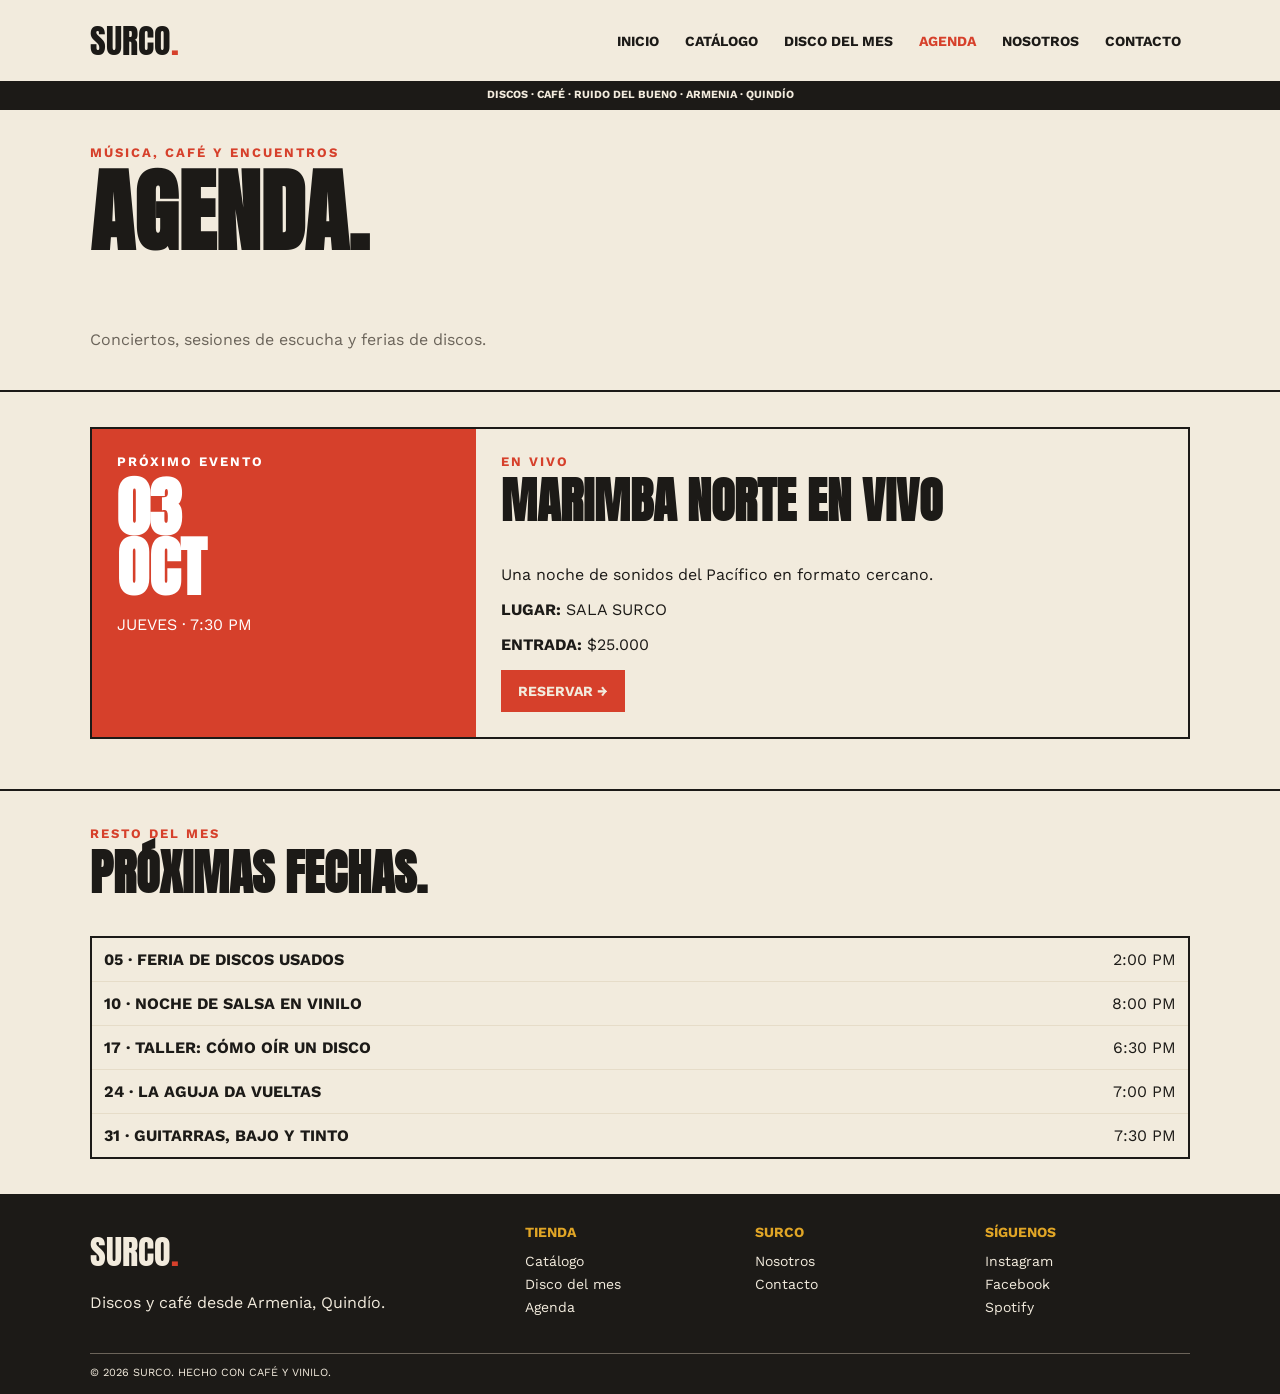
==== agenda.html @ f7513f94 "Primer commit" ====
<!DOCTYPE html>
<html lang="es">
<head>
    <meta charset="UTF-8">
    <meta name="viewport" content="width=device-width, initial-scale=1.0">
    <title>Agenda - SURCO.</title>
    <link rel="stylesheet" href="css/style.css">
</head>
<body>
<header>
    <div class="contenedor encabezado">
        <a class="logo" href="index.html">SURCO<span>.</span></a>
        <nav class="menu">
            <a href="index.html" class="">Inicio</a>
            <a href="catalogo.html" class="">Catálogo</a>
            <a href="disco.html" class="">Disco del mes</a>
            <a href="agenda.html" class="activo">Agenda</a>
            <a href="nosotros.html" class="">Nosotros</a>
            <a href="contacto.html" class="">Contacto</a>
        </nav>
    </div>
    <div class="cinta">DISCOS · CAFÉ · RUIDO DEL BUENO · ARMENIA · QUINDÍO</div>
</header>

<main>
<section class="intro"><div class="contenedor"><div class="antetitulo">MÚSICA, CAFÉ Y ENCUENTROS</div><h1>AGENDA.</h1><p>Conciertos, sesiones de escucha y ferias de discos.</p></div></section><section class="seccion"><div class="contenedor evento"><div class="evento-fecha"><div class="antetitulo" style="color:white">PRÓXIMO EVENTO</div><strong>03<br>OCT</strong><p>JUEVES · 7:30 PM</p></div><div class="evento-contenido"><div class="antetitulo">EN VIVO</div><h2>MARIMBA NORTE EN VIVO</h2><p>Una noche de sonidos del Pacífico en formato cercano.</p><p><b>LUGAR:</b> SALA SURCO</p><p><b>ENTRADA:</b> $25.000</p><a class="boton boton-rojo" href="contacto.html">RESERVAR →</a></div></div></section><section class="seccion"><div class="contenedor"><div class="antetitulo">RESTO DEL MES</div><h2>PRÓXIMAS FECHAS.</h2><div class="lista"><div class="fila"><b>05 · FERIA DE DISCOS USADOS</b><span>2:00 PM</span></div><div class="fila"><b>10 · NOCHE DE SALSA EN VINILO</b><span>8:00 PM</span></div><div class="fila"><b>17 · TALLER: CÓMO OÍR UN DISCO</b><span>6:30 PM</span></div><div class="fila"><b>24 · LA AGUJA DA VUELTAS</b><span>7:00 PM</span></div><div class="fila"><b>31 · GUITARRAS, BAJO Y TINTO</b><span>7:30 PM</span></div></div></div></section>
</main>
<footer>
    <div class="contenedor footer-columnas">
        <div>
            <div class="footer-logo">SURCO<span>.</span></div>
            <p>Discos y café desde Armenia, Quindío.</p>
        </div>
        <div>
            <h3>TIENDA</h3>
            <a href="catalogo.html">Catálogo</a>
            <a href="disco.html">Disco del mes</a>
            <a href="agenda.html">Agenda</a>
        </div>
        <div>
            <h3>SURCO</h3>
            <a href="nosotros.html">Nosotros</a>
            <a href="contacto.html">Contacto</a>
        </div>
        <div>
            <h3>SÍGUENOS</h3>
            <a href="#">Instagram</a>
            <a href="#">Facebook</a>
            <a href="#">Spotify</a>
        </div>
    </div>
    <div class="contenedor copyright">© 2026 SURCO. HECHO CON CAFÉ Y VINILO.</div>
</footer>

</body>
</html>
---- css/style.css ----
@import url('https://fonts.googleapis.com/css2?family=Anton&family=Work+Sans:wght@400;600;700&display=swap');

/* Colores de la guia */
body {
    margin: 0;
    background: #f2ebdd;
    color: #1c1a17;
    font-family: 'Work Sans', sans-serif;
    font-size: 16px;
}

* { box-sizing: border-box; }
img { width: 100%; display: block; }
a { color: inherit; text-decoration: none; }

.contenedor {
    width: 92%;
    max-width: 1100px;
    margin: auto;
}

/* ENCABEZADO */
header {
    border-bottom: 2px solid #1c1a17;
    background: #f2ebdd;
}

.encabezado {
    padding: 15px 0;
    text-align: center;
}

.logo {
    font-family: 'Anton', sans-serif;
    font-size: 34px;
}

.logo span { color: #d6402b; }

.menu {
    margin-top: 15px;
    display: flex;
    flex-wrap: wrap;
    justify-content: center;
    gap: 8px;
}

.menu a {
    padding: 7px 9px;
    font-weight: 700;
    font-size: 14px;
    text-transform: uppercase;
}

.menu a:hover,
.menu a.activo { color: #d6402b; }

.cinta {
    background: #1c1a17;
    color: #f2ebdd;
    padding: 7px 0;
    text-align: center;
    font-size: 11px;
    font-weight: 700;
}

/* TEXTOS */
h1, h2, h3 {
    font-family: 'Anton', sans-serif;
    text-transform: uppercase;
    line-height: .95;
    margin-top: 0;
}

h1 { font-size: 58px; }
h2 { font-size: 40px; }
h3 { font-size: 27px; }

.antetitulo {
    color: #d6402b;
    font-size: 13px;
    font-weight: 700;
    letter-spacing: 2px;
    text-transform: uppercase;
    margin-bottom: 10px;
}

.texto-gris { color: #6b645a; }

/* BOTONES */
.boton {
    display: inline-block;
    padding: 11px 15px;
    border: 2px solid #1c1a17;
    background: #1c1a17;
    color: #f2ebdd;
    font-size: 14px;
    font-weight: 700;
    text-transform: uppercase;
}

.boton-rojo {
    background: #d6402b;
    border-color: #d6402b;
}

.boton-claro { background: #f2ebdd; color: #1c1a17; }

/* SECCIONES */
.seccion { padding: 35px 0; border-bottom: 2px solid #1c1a17; }

.intro { padding: 35px 0 25px; border-bottom: 2px solid #1c1a17; }

.intro p { max-width: 700px; color: #6b645a; }

.hero { padding: 35px 0; border-bottom: 2px solid #1c1a17; }

.hero h1 { font-size: 58px; }
.hero h1 span { color: #d6402b; }
.hero p { font-size: 18px; }

.hero-imagen {
    margin-top: 25px;
    border: 2px solid #1c1a17;
}

.tarjetas {
    display: grid;
    grid-template-columns: 1fr;
    gap: 15px;
}

.tarjeta {
    border: 2px solid #1c1a17;
    background: #f2ebdd;
}

.tarjeta img { aspect-ratio: 1 / 1; object-fit: cover; }

.tarjeta-contenido { padding: 14px; }
.tarjeta h3 { margin-bottom: 5px; }

.precio {
    color: #d6402b;
    font-family: 'Anton', sans-serif;
    font-size: 28px;
}

.etiqueta {
    display: inline-block;
    background: #d6402b;
    color: white;
    padding: 4px 7px;
    font-size: 11px;
    font-weight: 700;
}

/* BLOQUES */
.bloque-dos {
    display: flex;
    flex-direction: column;
    border: 2px solid #1c1a17;
}

.bloque-dos .contenido { padding: 25px; }

.lista {
    border: 2px solid #1c1a17;
}

.fila {
    padding: 12px;
    border-bottom: 1px solid #e6dcc8;
    display: flex;
    justify-content: space-between;
    gap: 10px;
}

.fila:last-child { border-bottom: 0; }

.filtros {
    display: flex;
    flex-wrap: wrap;
    gap: 7px;
    margin-bottom: 20px;
}

.filtro {
    border: 2px solid #1c1a17;
    padding: 7px 10px;
    font-size: 12px;
    font-weight: 700;
}

.filtro.activo { background: #d6402b; color: white; border-color: #d6402b; }

.evento {
    border: 2px solid #1c1a17;
    margin-bottom: 15px;
}

.evento-fecha {
    background: #d6402b;
    color: white;
    padding: 25px;
}

.evento-fecha strong {
    font-family: 'Anton', sans-serif;
    font-size: 65px;
    line-height: .9;
}

.evento-contenido { padding: 25px; }

.equipo {
    display: grid;
    grid-template-columns: 1fr;
    gap: 15px;
}

.persona {
    border: 2px solid #1c1a17;
    padding: 15px;
}

.persona img {
    width: 110px;
    height: 110px;
    object-fit: cover;
    border-radius: 50%;
    border: 2px solid #1c1a17;
    margin-bottom: 12px;
}

.estadisticas {
    display: grid;
    grid-template-columns: 1fr 1fr;
    border: 2px solid #1c1a17;
}

.estadistica {
    padding: 15px;
    border-right: 1px solid #1c1a17;
    border-bottom: 1px solid #1c1a17;
}

.estadistica:nth-child(even) { border-right: 0; }
.estadistica:nth-last-child(-n+2) { border-bottom: 0; }

.numero {
    color: #d6402b;
    font-family: 'Anton', sans-serif;
    font-size: 40px;
}

/* CONTACTO */
.contacto { display: flex; flex-direction: column; gap: 20px; }
.formulario { border: 2px solid #1c1a17; padding: 18px; }
.campo { margin-bottom: 15px; }
.campo label { display: block; font-size: 12px; font-weight: 700; margin-bottom: 6px; text-transform: uppercase; }
input, select, textarea { width: 100%; padding: 11px; border: 2px solid #1c1a17; background: #f2ebdd; font: 16px 'Work Sans'; }
textarea { min-height: 130px; }
.mapa img { border: 2px solid #1c1a17; }
.info { border: 2px solid #1c1a17; padding: 18px; margin-top: 15px; }

/* PIE */
footer {
    background: #1c1a17;
    color: #f2ebdd;
    padding: 30px 0 15px;
}

.footer-columnas {
    display: grid;
    grid-template-columns: 1fr 1fr;
    gap: 25px;
}

footer h3 {
    font-family: 'Work Sans', sans-serif;
    font-size: 14px;
    color: #e0a526;
}

footer a { display: block; margin: 7px 0; font-size: 14px; }
.footer-logo { font: 34px 'Anton'; }
.footer-logo span { color: #d6402b; }

.copyright {
    border-top: 1px solid #6b645a;
    margin-top: 25px;
    padding-top: 12px;
    font-size: 11px;
}

/* ESCRITORIO */
@media (min-width: 600px) {
    .encabezado { display: flex; align-items: center; justify-content: space-between; }
    .menu { margin-top: 0; }
    h1 { font-size: 90px; }
    h2 { font-size: 48px; }

    .hero-contenido {
        display: grid;
        grid-template-columns: 1fr 1fr;
        gap: 30px;
        align-items: center;
    }

    .hero h1 { font-size: 90px; }
    .hero-imagen { margin-top: 0; }

    .tarjetas { grid-template-columns: repeat(3, 1fr); }
    .tarjetas-cuatro { grid-template-columns: repeat(4, 1fr); }

    .bloque-dos { flex-direction: row; }
    .bloque-dos > * { width: 50%; }

    .evento { display: grid; grid-template-columns: 35% 65%; }

    .equipo { grid-template-columns: repeat(3, 1fr); }

    .contacto { flex-direction: row; }
    .contacto > * { width: 50%; }

    .footer-columnas { grid-template-columns: 2fr 1fr 1fr 1fr; }
}

@media (max-width: 599px) {
    .menu a { border-bottom: 1px solid #e6dcc8; }
}
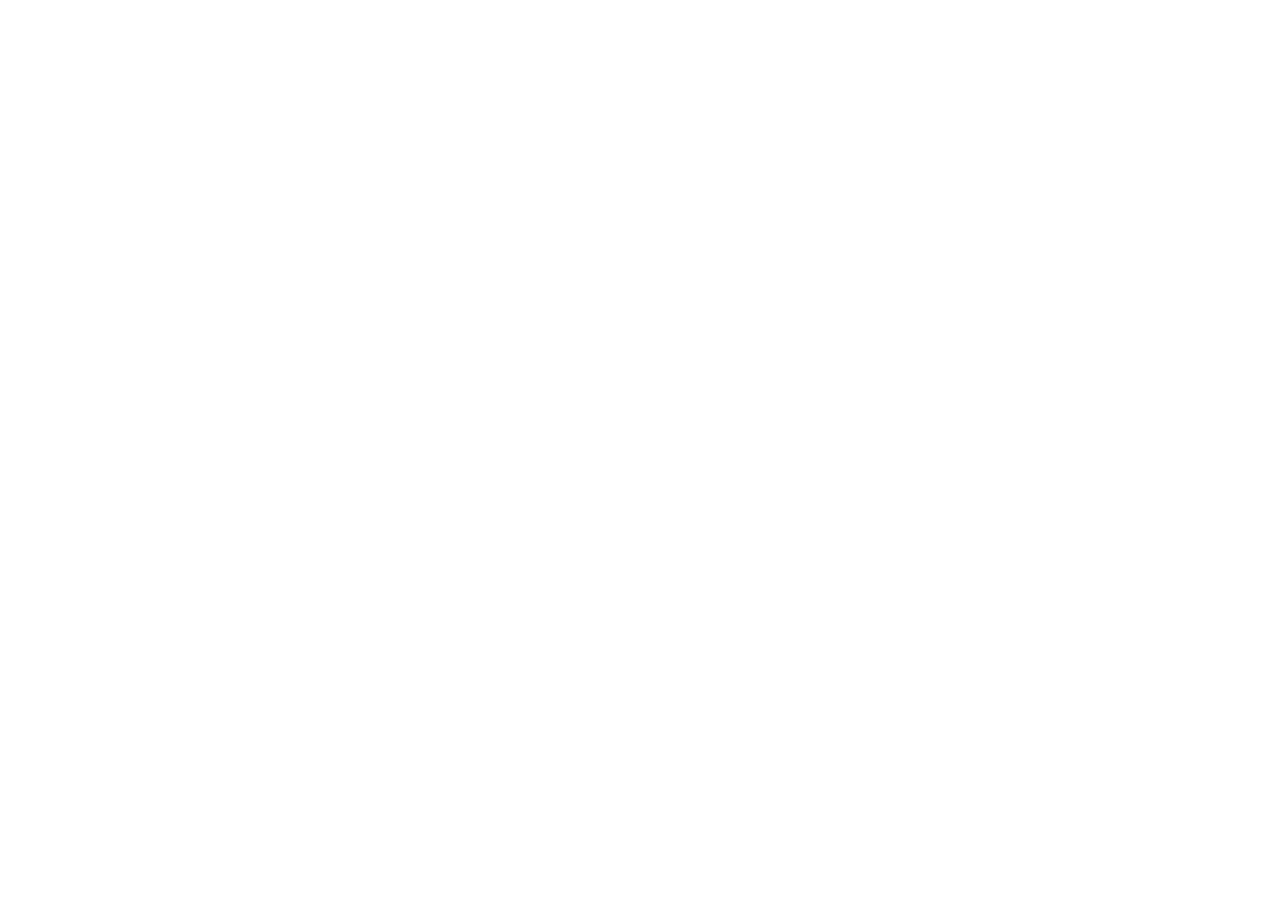
==== commit 3143ef4d: "feat: crear estructura de la página agenda" ====
--- a/agenda.html
+++ b/agenda.html
@@ -1,56 +1,11 @@
 <!DOCTYPE html>
-<html lang="es">
+<html lang="en">
 <head>
     <meta charset="UTF-8">
     <meta name="viewport" content="width=device-width, initial-scale=1.0">
     <title>Agenda - SURCO.</title>
-    <link rel="stylesheet" href="css/style.css">
 </head>
 <body>
-<header>
-    <div class="contenedor encabezado">
-        <a class="logo" href="index.html">SURCO<span>.</span></a>
-        <nav class="menu">
-            <a href="index.html" class="">Inicio</a>
-            <a href="catalogo.html" class="">Catálogo</a>
-            <a href="disco.html" class="">Disco del mes</a>
-            <a href="agenda.html" class="activo">Agenda</a>
-            <a href="nosotros.html" class="">Nosotros</a>
-            <a href="contacto.html" class="">Contacto</a>
-        </nav>
-    </div>
-    <div class="cinta">DISCOS · CAFÉ · RUIDO DEL BUENO · ARMENIA · QUINDÍO</div>
-</header>
-
-<main>
-<section class="intro"><div class="contenedor"><div class="antetitulo">MÚSICA, CAFÉ Y ENCUENTROS</div><h1>AGENDA.</h1><p>Conciertos, sesiones de escucha y ferias de discos.</p></div></section><section class="seccion"><div class="contenedor evento"><div class="evento-fecha"><div class="antetitulo" style="color:white">PRÓXIMO EVENTO</div><strong>03<br>OCT</strong><p>JUEVES · 7:30 PM</p></div><div class="evento-contenido"><div class="antetitulo">EN VIVO</div><h2>MARIMBA NORTE EN VIVO</h2><p>Una noche de sonidos del Pacífico en formato cercano.</p><p><b>LUGAR:</b> SALA SURCO</p><p><b>ENTRADA:</b> $25.000</p><a class="boton boton-rojo" href="contacto.html">RESERVAR →</a></div></div></section><section class="seccion"><div class="contenedor"><div class="antetitulo">RESTO DEL MES</div><h2>PRÓXIMAS FECHAS.</h2><div class="lista"><div class="fila"><b>05 · FERIA DE DISCOS USADOS</b><span>2:00 PM</span></div><div class="fila"><b>10 · NOCHE DE SALSA EN VINILO</b><span>8:00 PM</span></div><div class="fila"><b>17 · TALLER: CÓMO OÍR UN DISCO</b><span>6:30 PM</span></div><div class="fila"><b>24 · LA AGUJA DA VUELTAS</b><span>7:00 PM</span></div><div class="fila"><b>31 · GUITARRAS, BAJO Y TINTO</b><span>7:30 PM</span></div></div></div></section>
-</main>
-<footer>
-    <div class="contenedor footer-columnas">
-        <div>
-            <div class="footer-logo">SURCO<span>.</span></div>
-            <p>Discos y café desde Armenia, Quindío.</p>
-        </div>
-        <div>
-            <h3>TIENDA</h3>
-            <a href="catalogo.html">Catálogo</a>
-            <a href="disco.html">Disco del mes</a>
-            <a href="agenda.html">Agenda</a>
-        </div>
-        <div>
-            <h3>SURCO</h3>
-            <a href="nosotros.html">Nosotros</a>
-            <a href="contacto.html">Contacto</a>
-        </div>
-        <div>
-            <h3>SÍGUENOS</h3>
-            <a href="#">Instagram</a>
-            <a href="#">Facebook</a>
-            <a href="#">Spotify</a>
-        </div>
-    </div>
-    <div class="contenedor copyright">© 2026 SURCO. HECHO CON CAFÉ Y VINILO.</div>
-</footer>
-
+    
 </body>
-</html>
+</html>
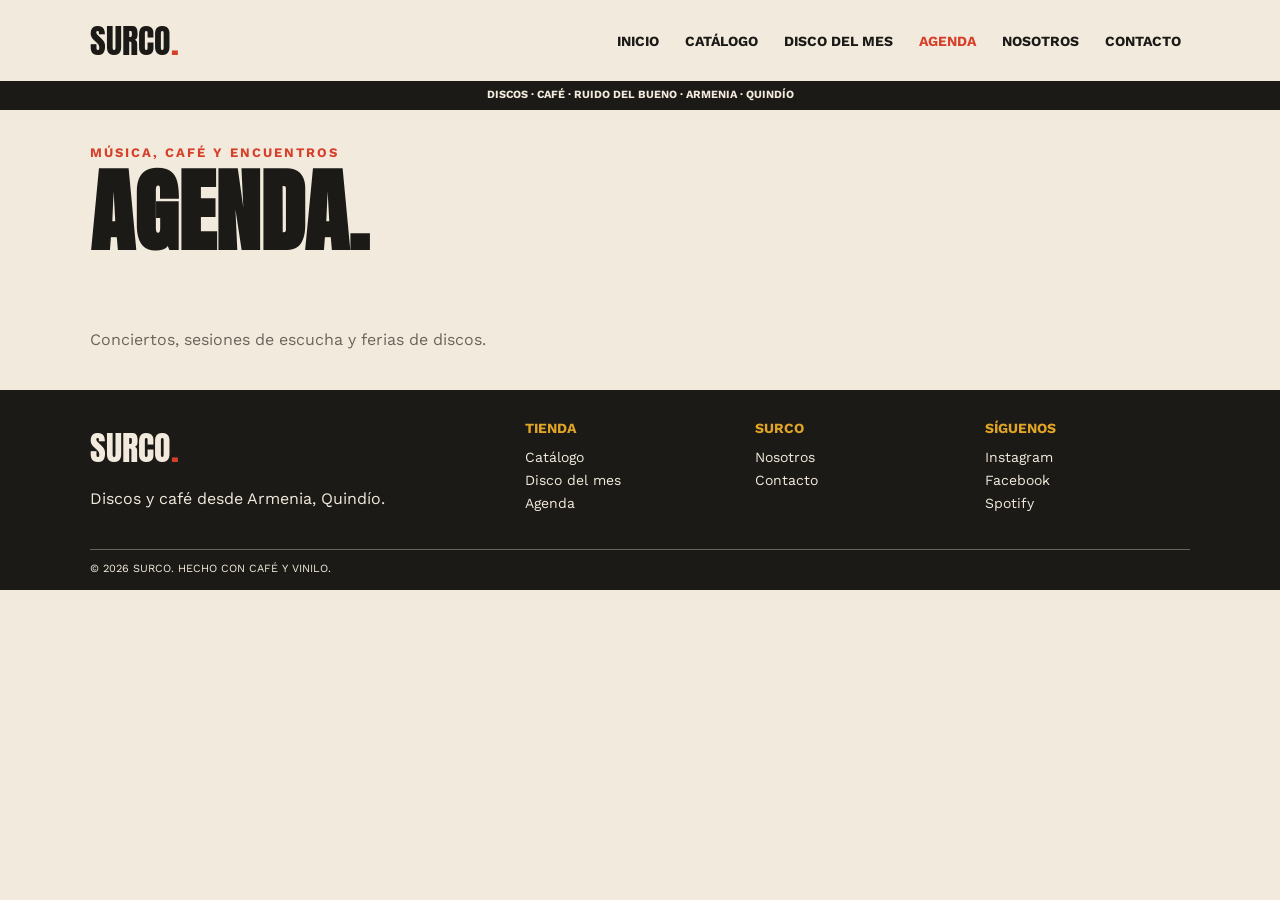
==== commit 40f7433f: "se estructura el resto de contenido para la pagina de agenda" ====
--- a/agenda.html
+++ b/agenda.html
@@ -1,11 +1,79 @@
 <!DOCTYPE html>
-<html lang="en">
+<html lang="es">
 <head>
     <meta charset="UTF-8">
     <meta name="viewport" content="width=device-width, initial-scale=1.0">
     <title>Agenda - SURCO.</title>
+    <link rel="stylesheet" href="css/style.css">
 </head>
+
 <body>
-    
+
+<header>
+    <div class="contenedor encabezado">
+        <a class="logo" href="index.html">SURCO<span>.</span></a>
+
+        <nav class="menu">
+            <a href="index.html" class="">Inicio</a>
+            <a href="catalogo.html" class="">Catálogo</a>
+            <a href="disco.html" class="">Disco del mes</a>
+            <a href="agenda.html" class="activo">Agenda</a>
+            <a href="nosotros.html" class="">Nosotros</a>
+            <a href="contacto.html" class="">Contacto</a>
+        </nav>
+    </div>
+
+    <div class="cinta">
+        DISCOS · CAFÉ · RUIDO DEL BUENO · ARMENIA · QUINDÍO
+    </div>
+</header>
+
+<main>
+
+    <section class="intro">
+        <div class="contenedor">
+            <div class="antetitulo">MÚSICA, CAFÉ Y ENCUENTROS</div>
+            <h1>AGENDA.</h1>
+            <p>Conciertos, sesiones de escucha y ferias de discos.</p>
+        </div>
+    </section>
+
+</main>
+
+<footer>
+    <div class="contenedor footer-columnas">
+
+        <div>
+            <div class="footer-logo">SURCO<span>.</span></div>
+            <p>Discos y café desde Armenia, Quindío.</p>
+        </div>
+
+        <div>
+            <h3>TIENDA</h3>
+            <a href="catalogo.html">Catálogo</a>
+            <a href="disco.html">Disco del mes</a>
+            <a href="agenda.html">Agenda</a>
+        </div>
+
+        <div>
+            <h3>SURCO</h3>
+            <a href="nosotros.html">Nosotros</a>
+            <a href="contacto.html">Contacto</a>
+        </div>
+
+        <div>
+            <h3>SÍGUENOS</h3>
+            <a href="#">Instagram</a>
+            <a href="#">Facebook</a>
+            <a href="#">Spotify</a>
+        </div>
+
+    </div>
+
+    <div class="contenedor copyright">
+        © 2026 SURCO. HECHO CON CAFÉ Y VINILO.
+    </div>
+</footer>
+
 </body>
 </html>
--- a/css/style.css
+++ b/css/style.css
@@ -0,0 +1,332 @@
+@import url('https://fonts.googleapis.com/css2?family=Anton&family=Work+Sans:wght@400;600;700&display=swap');
+
+/* Colores de la guia */
+body {
+    margin: 0;
+    background: #f2ebdd;
+    color: #1c1a17;
+    font-family: 'Work Sans', sans-serif;
+    font-size: 16px;
+}
+
+* { box-sizing: border-box; }
+img { width: 100%; display: block; }
+a { color: inherit; text-decoration: none; }
+
+.contenedor {
+    width: 92%;
+    max-width: 1100px;
+    margin: auto;
+}
+
+/* ENCABEZADO */
+header {
+    border-bottom: 2px solid #1c1a17;
+    background: #f2ebdd;
+}
+
+.encabezado {
+    padding: 15px 0;
+    text-align: center;
+}
+
+.logo {
+    font-family: 'Anton', sans-serif;
+    font-size: 34px;
+}
+
+.logo span { color: #d6402b; }
+
+.menu {
+    margin-top: 15px;
+    display: flex;
+    flex-wrap: wrap;
+    justify-content: center;
+    gap: 8px;
+}
+
+.menu a {
+    padding: 7px 9px;
+    font-weight: 700;
+    font-size: 14px;
+    text-transform: uppercase;
+}
+
+.menu a:hover,
+.menu a.activo { color: #d6402b; }
+
+.cinta {
+    background: #1c1a17;
+    color: #f2ebdd;
+    padding: 7px 0;
+    text-align: center;
+    font-size: 11px;
+    font-weight: 700;
+}
+
+/* TEXTOS */
+h1, h2, h3 {
+    font-family: 'Anton', sans-serif;
+    text-transform: uppercase;
+    line-height: .95;
+    margin-top: 0;
+}
+
+h1 { font-size: 58px; }
+h2 { font-size: 40px; }
+h3 { font-size: 27px; }
+
+.antetitulo {
+    color: #d6402b;
+    font-size: 13px;
+    font-weight: 700;
+    letter-spacing: 2px;
+    text-transform: uppercase;
+    margin-bottom: 10px;
+}
+
+.texto-gris { color: #6b645a; }
+
+/* BOTONES */
+.boton {
+    display: inline-block;
+    padding: 11px 15px;
+    border: 2px solid #1c1a17;
+    background: #1c1a17;
+    color: #f2ebdd;
+    font-size: 14px;
+    font-weight: 700;
+    text-transform: uppercase;
+}
+
+.boton-rojo {
+    background: #d6402b;
+    border-color: #d6402b;
+}
+
+.boton-claro { background: #f2ebdd; color: #1c1a17; }
+
+/* SECCIONES */
+.seccion { padding: 35px 0; border-bottom: 2px solid #1c1a17; }
+
+.intro { padding: 35px 0 25px; border-bottom: 2px solid #1c1a17; }
+
+.intro p { max-width: 700px; color: #6b645a; }
+
+.hero { padding: 35px 0; border-bottom: 2px solid #1c1a17; }
+
+.hero h1 { font-size: 58px; }
+.hero h1 span { color: #d6402b; }
+.hero p { font-size: 18px; }
+
+.hero-imagen {
+    margin-top: 25px;
+    border: 2px solid #1c1a17;
+}
+
+.tarjetas {
+    display: grid;
+    grid-template-columns: 1fr;
+    gap: 15px;
+}
+
+.tarjeta {
+    border: 2px solid #1c1a17;
+    background: #f2ebdd;
+}
+
+.tarjeta img { aspect-ratio: 1 / 1; object-fit: cover; }
+
+.tarjeta-contenido { padding: 14px; }
+.tarjeta h3 { margin-bottom: 5px; }
+
+.precio {
+    color: #d6402b;
+    font-family: 'Anton', sans-serif;
+    font-size: 28px;
+}
+
+.etiqueta {
+    display: inline-block;
+    background: #d6402b;
+    color: white;
+    padding: 4px 7px;
+    font-size: 11px;
+    font-weight: 700;
+}
+
+/* BLOQUES */
+.bloque-dos {
+    display: flex;
+    flex-direction: column;
+    border: 2px solid #1c1a17;
+}
+
+.bloque-dos .contenido { padding: 25px; }
+
+.lista {
+    border: 2px solid #1c1a17;
+}
+
+.fila {
+    padding: 12px;
+    border-bottom: 1px solid #e6dcc8;
+    display: flex;
+    justify-content: space-between;
+    gap: 10px;
+}
+
+.fila:last-child { border-bottom: 0; }
+
+.filtros {
+    display: flex;
+    flex-wrap: wrap;
+    gap: 7px;
+    margin-bottom: 20px;
+}
+
+.filtro {
+    border: 2px solid #1c1a17;
+    padding: 7px 10px;
+    font-size: 12px;
+    font-weight: 700;
+}
+
+.filtro.activo { background: #d6402b; color: white; border-color: #d6402b; }
+
+.evento {
+    border: 2px solid #1c1a17;
+    margin-bottom: 15px;
+}
+
+.evento-fecha {
+    background: #d6402b;
+    color: white;
+    padding: 25px;
+}
+
+.evento-fecha strong {
+    font-family: 'Anton', sans-serif;
+    font-size: 65px;
+    line-height: .9;
+}
+
+.evento-contenido { padding: 25px; }
+
+.equipo {
+    display: grid;
+    grid-template-columns: 1fr;
+    gap: 15px;
+}
+
+.persona {
+    border: 2px solid #1c1a17;
+    padding: 15px;
+}
+
+.persona img {
+    width: 110px;
+    height: 110px;
+    object-fit: cover;
+    border-radius: 50%;
+    border: 2px solid #1c1a17;
+    margin-bottom: 12px;
+}
+
+.estadisticas {
+    display: grid;
+    grid-template-columns: 1fr 1fr;
+    border: 2px solid #1c1a17;
+}
+
+.estadistica {
+    padding: 15px;
+    border-right: 1px solid #1c1a17;
+    border-bottom: 1px solid #1c1a17;
+}
+
+.estadistica:nth-child(even) { border-right: 0; }
+.estadistica:nth-last-child(-n+2) { border-bottom: 0; }
+
+.numero {
+    color: #d6402b;
+    font-family: 'Anton', sans-serif;
+    font-size: 40px;
+}
+
+/* CONTACTO */
+.contacto { display: flex; flex-direction: column; gap: 20px; }
+.formulario { border: 2px solid #1c1a17; padding: 18px; }
+.campo { margin-bottom: 15px; }
+.campo label { display: block; font-size: 12px; font-weight: 700; margin-bottom: 6px; text-transform: uppercase; }
+input, select, textarea { width: 100%; padding: 11px; border: 2px solid #1c1a17; background: #f2ebdd; font: 16px 'Work Sans'; }
+textarea { min-height: 130px; }
+.mapa img { border: 2px solid #1c1a17; }
+.info { border: 2px solid #1c1a17; padding: 18px; margin-top: 15px; }
+
+/* PIE */
+footer {
+    background: #1c1a17;
+    color: #f2ebdd;
+    padding: 30px 0 15px;
+}
+
+.footer-columnas {
+    display: grid;
+    grid-template-columns: 1fr 1fr;
+    gap: 25px;
+}
+
+footer h3 {
+    font-family: 'Work Sans', sans-serif;
+    font-size: 14px;
+    color: #e0a526;
+}
+
+footer a { display: block; margin: 7px 0; font-size: 14px; }
+.footer-logo { font: 34px 'Anton'; }
+.footer-logo span { color: #d6402b; }
+
+.copyright {
+    border-top: 1px solid #6b645a;
+    margin-top: 25px;
+    padding-top: 12px;
+    font-size: 11px;
+}
+
+/* ESCRITORIO */
+@media (min-width: 600px) {
+    .encabezado { display: flex; align-items: center; justify-content: space-between; }
+    .menu { margin-top: 0; }
+    h1 { font-size: 90px; }
+    h2 { font-size: 48px; }
+
+    .hero-contenido {
+        display: grid;
+        grid-template-columns: 1fr 1fr;
+        gap: 30px;
+        align-items: center;
+    }
+
+    .hero h1 { font-size: 90px; }
+    .hero-imagen { margin-top: 0; }
+
+    .tarjetas { grid-template-columns: repeat(3, 1fr); }
+    .tarjetas-cuatro { grid-template-columns: repeat(4, 1fr); }
+
+    .bloque-dos { flex-direction: row; }
+    .bloque-dos > * { width: 50%; }
+
+    .evento { display: grid; grid-template-columns: 35% 65%; }
+
+    .equipo { grid-template-columns: repeat(3, 1fr); }
+
+    .contacto { flex-direction: row; }
+    .contacto > * { width: 50%; }
+
+    .footer-columnas { grid-template-columns: 2fr 1fr 1fr 1fr; }
+}
+
+@media (max-width: 599px) {
+    .menu a { border-bottom: 1px solid #e6dcc8; }
+}
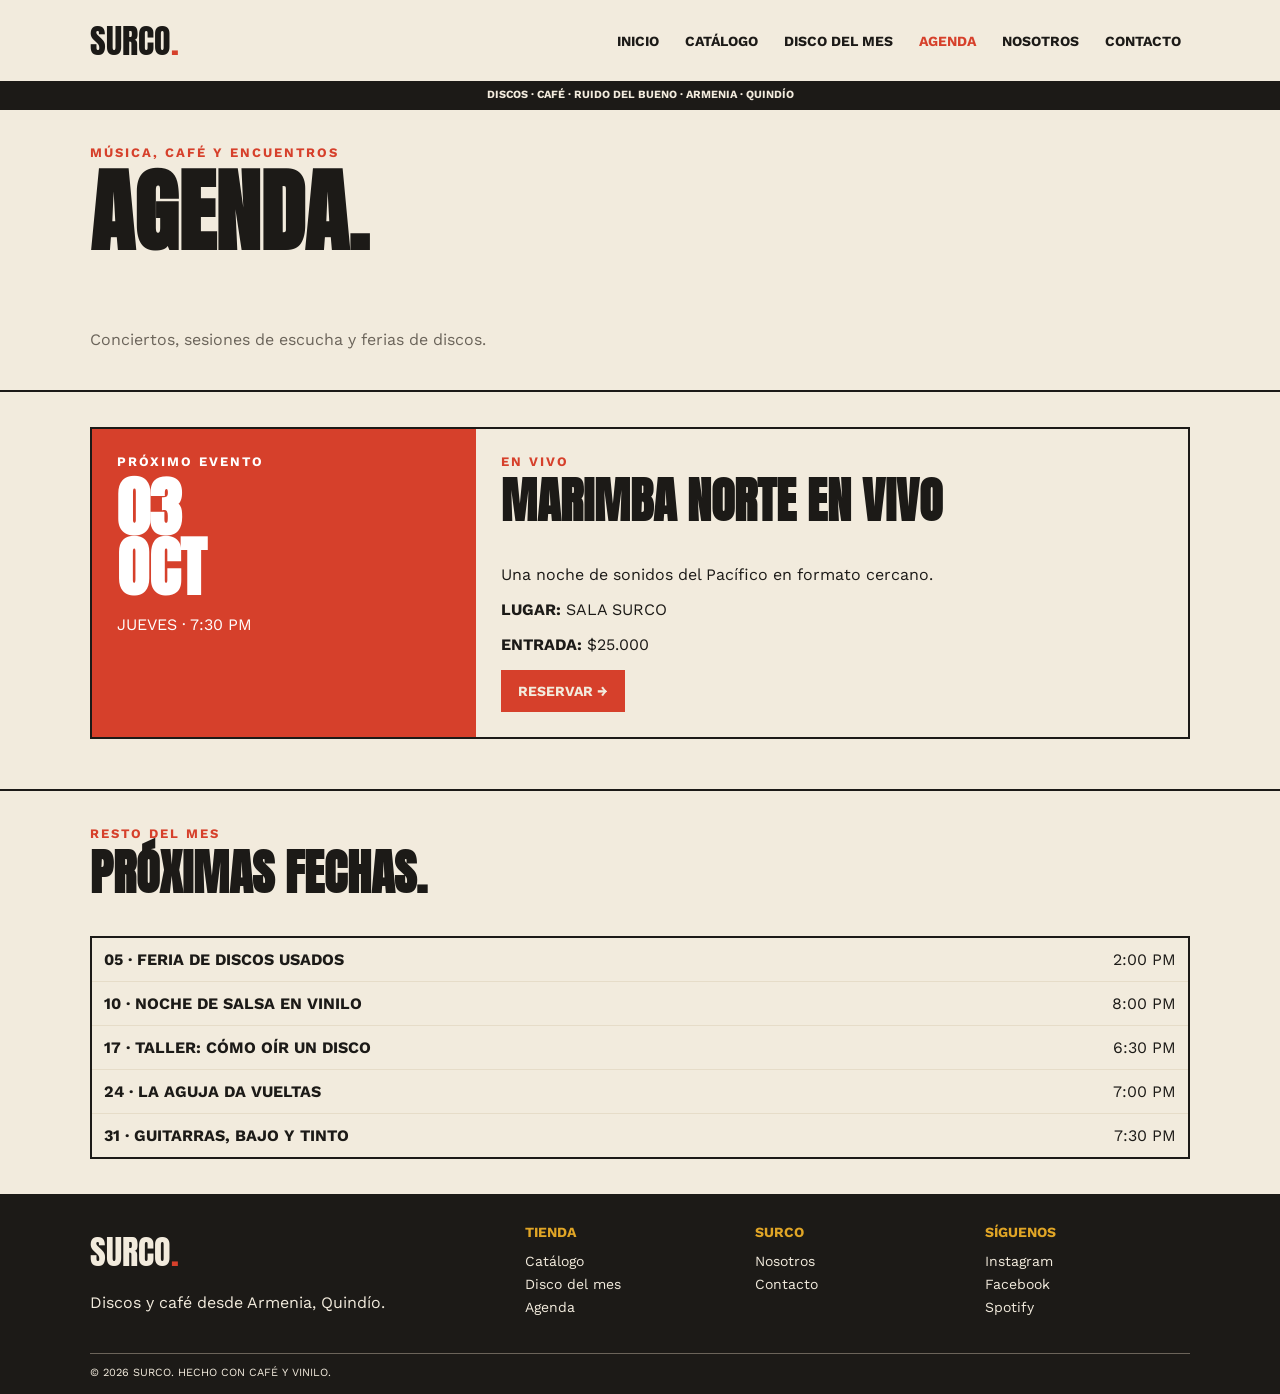
==== commit e5c34295: "feat: se completa la pagina agenda y se verifica que este funcionando con el css" ====
--- a/agenda.html
+++ b/agenda.html
@@ -6,13 +6,10 @@
     <title>Agenda - SURCO.</title>
     <link rel="stylesheet" href="css/style.css">
 </head>
-
 <body>
-
 <header>
     <div class="contenedor encabezado">
         <a class="logo" href="index.html">SURCO<span>.</span></a>
-
         <nav class="menu">
             <a href="index.html" class="">Inicio</a>
             <a href="catalogo.html" class="">Catálogo</a>
@@ -22,58 +19,38 @@
             <a href="contacto.html" class="">Contacto</a>
         </nav>
     </div>
-
-    <div class="cinta">
-        DISCOS · CAFÉ · RUIDO DEL BUENO · ARMENIA · QUINDÍO
-    </div>
+    <div class="cinta">DISCOS · CAFÉ · RUIDO DEL BUENO · ARMENIA · QUINDÍO</div>
 </header>
 
 <main>
-
-    <section class="intro">
-        <div class="contenedor">
-            <div class="antetitulo">MÚSICA, CAFÉ Y ENCUENTROS</div>
-            <h1>AGENDA.</h1>
-            <p>Conciertos, sesiones de escucha y ferias de discos.</p>
-        </div>
-    </section>
-
+<section class="intro"><div class="contenedor"><div class="antetitulo">MÚSICA, CAFÉ Y ENCUENTROS</div><h1>AGENDA.</h1><p>Conciertos, sesiones de escucha y ferias de discos.</p></div></section><section class="seccion"><div class="contenedor evento"><div class="evento-fecha"><div class="antetitulo" style="color:white">PRÓXIMO EVENTO</div><strong>03<br>OCT</strong><p>JUEVES · 7:30 PM</p></div><div class="evento-contenido"><div class="antetitulo">EN VIVO</div><h2>MARIMBA NORTE EN VIVO</h2><p>Una noche de sonidos del Pacífico en formato cercano.</p><p><b>LUGAR:</b> SALA SURCO</p><p><b>ENTRADA:</b> $25.000</p><a class="boton boton-rojo" href="contacto.html">RESERVAR →</a></div></div></section><section class="seccion"><div class="contenedor"><div class="antetitulo">RESTO DEL MES</div><h2>PRÓXIMAS FECHAS.</h2><div class="lista"><div class="fila"><b>05 · FERIA DE DISCOS USADOS</b><span>2:00 PM</span></div><div class="fila"><b>10 · NOCHE DE SALSA EN VINILO</b><span>8:00 PM</span></div><div class="fila"><b>17 · TALLER: CÓMO OÍR UN DISCO</b><span>6:30 PM</span></div><div class="fila"><b>24 · LA AGUJA DA VUELTAS</b><span>7:00 PM</span></div><div class="fila"><b>31 · GUITARRAS, BAJO Y TINTO</b><span>7:30 PM</span></div></div></div></section>
 </main>
-
 <footer>
     <div class="contenedor footer-columnas">
-
         <div>
             <div class="footer-logo">SURCO<span>.</span></div>
             <p>Discos y café desde Armenia, Quindío.</p>
         </div>
-
         <div>
             <h3>TIENDA</h3>
             <a href="catalogo.html">Catálogo</a>
             <a href="disco.html">Disco del mes</a>
             <a href="agenda.html">Agenda</a>
         </div>
-
         <div>
             <h3>SURCO</h3>
             <a href="nosotros.html">Nosotros</a>
             <a href="contacto.html">Contacto</a>
         </div>
-
         <div>
             <h3>SÍGUENOS</h3>
             <a href="#">Instagram</a>
             <a href="#">Facebook</a>
             <a href="#">Spotify</a>
         </div>
-
     </div>
-
-    <div class="contenedor copyright">
-        © 2026 SURCO. HECHO CON CAFÉ Y VINILO.
-    </div>
+    <div class="contenedor copyright">© 2026 SURCO. HECHO CON CAFÉ Y VINILO.</div>
 </footer>
 
 </body>
-</html>+</html>
